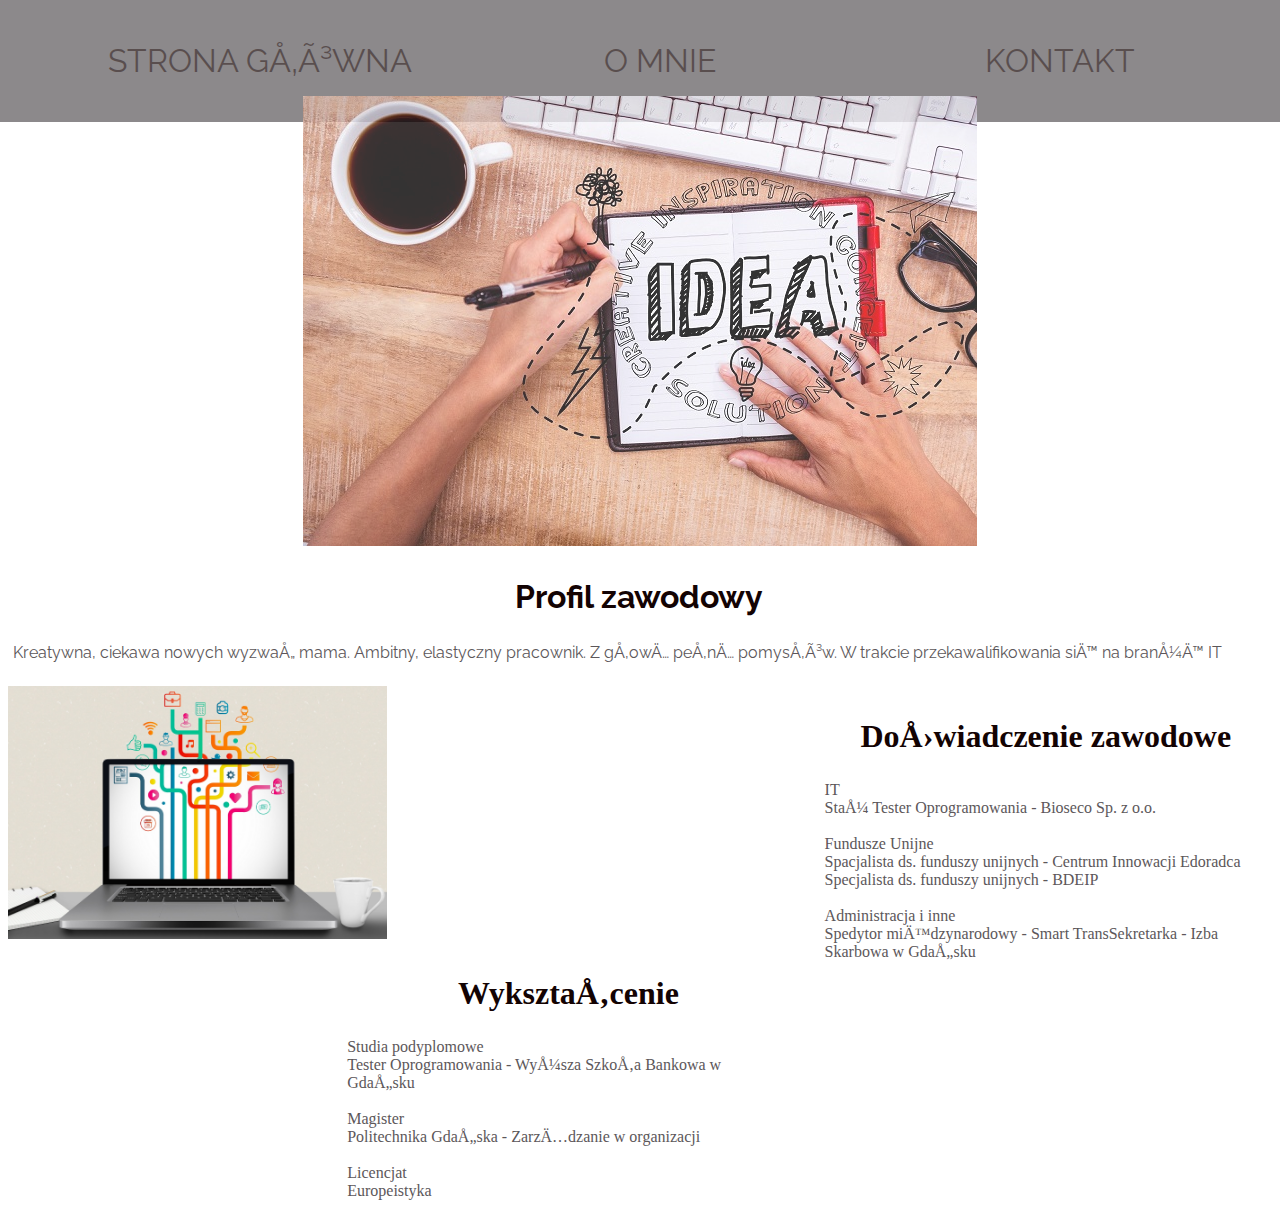
==== index.html @ 14aa850b "second" ====
<!DOCTYPE html>
    <head>
        <link rel="stylesheet" href="https://maxcdn.bootstrapcdn.com/bootstrap/4.0.0-beta.2/css/bootstrap.min.css" integrity="sha384-PsH8R72JQ3SOdhVi3uxftmaW6Vc51MKb0q5P2rRUpPvrszuE4W1povHYgTpBfshb" crossorigin="anonymous">
        <meta  content="charset=utf-8"/>
        <link rel="stylesheet" href="css/style.css"/>
        <link href="https://fonts.googleapis.com/css?family=Raleway" rel="stylesheet" type="text/css">
        <title>Magda Bielawska</title>
    </head>
    <body>
      <div>
        <nav id="menu">    
            <ul>
            <li><a href="projekt.html">Strona główna</a></li>
            <li><a href="CV.html">O mnie</a></li>
            <li><a href="kontakt.html">Kontakt</a></li>
            </ul>
        </nav>
        <div>
            <img responsive src="image/idea.jpg" class = "obraz"/>
        </div> 


        <div class="container"> 
            <div id="box_news">
            <h2>Profil zawodowy</h2>
            <p class="about">Kreatywna, ciekawa nowych wyzwań mama. Ambitny, elastyczny pracownik. Z głową pełną pomysłów. W trakcie przekawalifikowania się na branżę IT </p>
            </div>
            <div id="photo">
                <img responsive src="image/laptop.jpg" id="laptop">
            </div>
        <div id="box_sidebar">
            <h2>Doświadczenie zawodowe</h2>
            <a href="CV.html">IT</a> <br />
            <span>Staż Tester Oprogramowania - Bioseco Sp. z o.o.</span>
            <br /><br />
            <a href="CV.html">Fundusze Unijne</a> <br />
            <span>Spacjalista ds. funduszy unijnych - Centrum Innowacji Edoradca</span>
            <span>Specjalista ds. funduszy unijnych - BDEIP</span>
            <br /><br />
            <a href="CV.html">Administracja i inne</a> <br />
            <span>Spedytor międzynarodowy - Smart Trans</span><span>Sekretarka - Izba Skarbowa w Gdańsku</span>
        </div>
        <div id="box_sidebar">
            <h2>Wykształcenie</h2>
            <a href="CV.html">Studia podyplomowe</a> <br />
            <span>Tester Oprogramowania - Wyższa Szkoła Bankowa w Gdańsku</span>
            <br /><br />
            <a href="CV.html">Magister</a> <br />
            <span>Politechnika Gdańska - Zarządzanie w organizacji</span>
            <br /><br />
            <a href="CV.html">Licencjat</a> <br />
            <span>Europeistyka</span>
        </div>    
      </div>
  </div>

 </body>
</html>
---- css/style.css ----
body {
	background-image: url("C:/Users/cosinus/Desktop/projekt/background.jpg");
	}

a {
	color: #5c575a;
	text-decoration: none;
}

p {
	color: #5c575a;
}

a:hover {
	text-decoration: none;
	color: #dbdbdb;
}
.about {
	text-align: center;
	font-size: 1.3em;
}
.obraz {
	display: block; 
	margin: 6em auto 0 auto;
	opacity: 0.8;
}
#laptop{
	width: 100%;
	margin: 0 auto;
	border-radius: 10 10 10 10;
}

#menu {
  text-align: center;
  position: fixed;
  width: 100%;
  top: 0;
  left: 0;
  right: 0;
  background-color: #5c575a;
  font-size: 2em;
  opacity: 0.7;
  }
#menu ul {
  list-style: none; }

#menu ul li {
  display: inline-block;
  width: 30%;
  position: relative;
  padding: 10px 10px 10px 10px; }

#menu a {
	color: #130303;
	font-size: 1em;
	text-decoration: none;
	text-transform: uppercase;
	font-family: "Raleway", sans-serif;
}

#menu a:hover {
	color: 	#dbdbdb;
}
#photo {
	width:30%;
	float: left;
	display: block;

}

#box_news {
	float: left;
	width: 99%;
	padding: 5px;
	font-family: "Raleway", sans-serif;
	
}

#box_news h2, #box_sidebar h2 {
	font-size: 2em;
	text-transform: none;
	color: #130303;
	font-weight: bold;
}

#box_news p, #box_sidebar p {
	color: 	#5c575a;
	line-height: 1.5em;
	text-align: justify;
	font-size: 1em;
}

#box_sidebar {
	width: 35%;
	float: right;
	padding: 5px;
	padding-left: 30px;
}

#box_sidebar a {
	color: 	#5c575a;
	font-size: 1em;
}

#box_sidebar span {
	color: 	#5c575a;
	padding-top: 10px;
}

#container {
	margin-bottom: 10px;
	width: 100%;
}

h2 {
	font-size: 2em;
	font-weight:bold;
	color: #130303;
	text-align: center;
}

footer {
  margin-top: 5%;
  color: color: #130303;
  font: 1.4em italic;
  font-family: "Raleway", sans-serif;
  border-top: solid 5px dotted #5c575a;
  text-align: right;
  width:98%;
}

@media screen and (max-width: 600px) {
  body {
    font-size: 0.5em;
  }
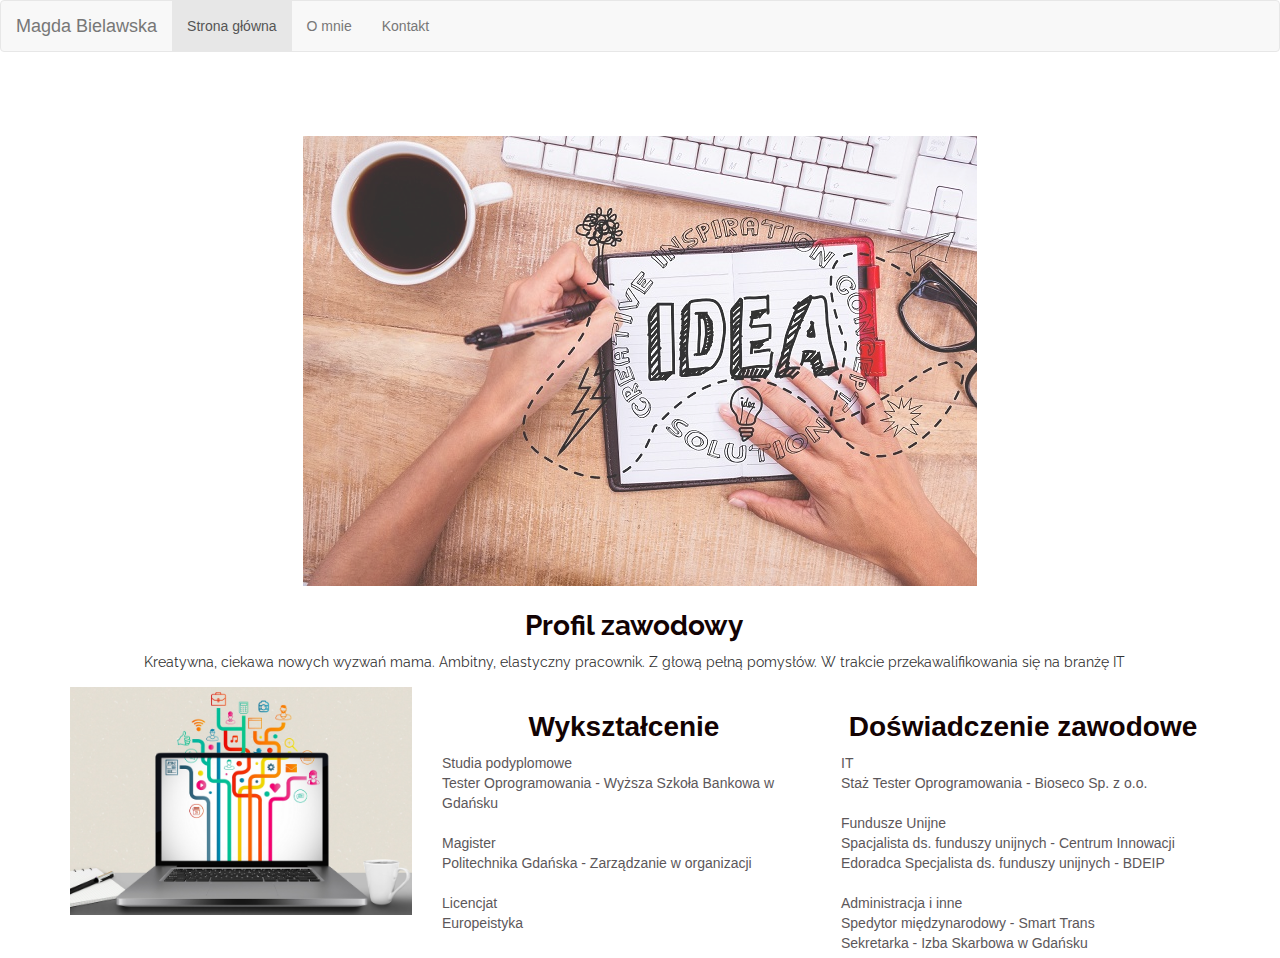
==== commit b63e9a1f: "Add files via upload" ====
--- a/index.html
+++ b/index.html
@@ -1,58 +1,63 @@
-<!DOCTYPE html>
-    <head>
-        <link rel="stylesheet" href="https://maxcdn.bootstrapcdn.com/bootstrap/4.0.0-beta.2/css/bootstrap.min.css" integrity="sha384-PsH8R72JQ3SOdhVi3uxftmaW6Vc51MKb0q5P2rRUpPvrszuE4W1povHYgTpBfshb" crossorigin="anonymous">
-        <meta  content="charset=utf-8"/>
-        <link rel="stylesheet" href="css/style.css"/>
-        <link href="https://fonts.googleapis.com/css?family=Raleway" rel="stylesheet" type="text/css">
-        <title>Magda Bielawska</title>
-    </head>
-    <body>
-      <div>
-        <nav id="menu">    
-            <ul>
-            <li><a href="projekt.html">Strona główna</a></li>
-            <li><a href="CV.html">O mnie</a></li>
-            <li><a href="kontakt.html">Kontakt</a></li>
-            </ul>
-        </nav>
-        <div>
-            <img responsive src="image/idea.jpg" class = "obraz"/>
-        </div> 
-
-
-        <div class="container"> 
-            <div id="box_news">
-            <h2>Profil zawodowy</h2>
-            <p class="about">Kreatywna, ciekawa nowych wyzwań mama. Ambitny, elastyczny pracownik. Z głową pełną pomysłów. W trakcie przekawalifikowania się na branżę IT </p>
-            </div>
-            <div id="photo">
-                <img responsive src="image/laptop.jpg" id="laptop">
-            </div>
-        <div id="box_sidebar">
-            <h2>Doświadczenie zawodowe</h2>
-            <a href="CV.html">IT</a> <br />
-            <span>Staż Tester Oprogramowania - Bioseco Sp. z o.o.</span>
-            <br /><br />
-            <a href="CV.html">Fundusze Unijne</a> <br />
-            <span>Spacjalista ds. funduszy unijnych - Centrum Innowacji Edoradca</span>
-            <span>Specjalista ds. funduszy unijnych - BDEIP</span>
-            <br /><br />
-            <a href="CV.html">Administracja i inne</a> <br />
-            <span>Spedytor międzynarodowy - Smart Trans</span><span>Sekretarka - Izba Skarbowa w Gdańsku</span>
-        </div>
-        <div id="box_sidebar">
-            <h2>Wykształcenie</h2>
-            <a href="CV.html">Studia podyplomowe</a> <br />
-            <span>Tester Oprogramowania - Wyższa Szkoła Bankowa w Gdańsku</span>
-            <br /><br />
-            <a href="CV.html">Magister</a> <br />
-            <span>Politechnika Gdańska - Zarządzanie w organizacji</span>
-            <br /><br />
-            <a href="CV.html">Licencjat</a> <br />
-            <span>Europeistyka</span>
-        </div>    
-      </div>
-  </div>
-
- </body>
-</html>
+<!DOCTYPE html>
+    <head>
+         <link rel="stylesheet" href="https://maxcdn.bootstrapcdn.com/bootstrap/3.3.7/css/bootstrap.min.css">
+         <script src="https://ajax.googleapis.com/ajax/libs/jquery/3.2.1/jquery.min.js"></script>
+         <script src="https://maxcdn.bootstrapcdn.com/bootstrap/3.3.7/js/bootstrap.min.js"></script>
+        <link rel="stylesheet" href="css/style.css"/>
+        <link href="https://fonts.googleapis.com/css?family=Raleway" rel="stylesheet" type="text/css">
+        <title>Magda Bielawska</title>
+    </head>
+    <body>
+   <nav class="navbar navbar-default">
+  <div class="container-fluid">
+    <div class="navbar-header">
+      <a class="navbar-brand" href="index.html">Magda Bielawska</a>
+    </div>
+    <ul class="nav navbar-nav">
+      <li class="active"><a href="index.html">Strona główna</a></li>
+      <li><a href="CV.html">O mnie</a></li>
+      <li><a href="kontakt.html">Kontakt</a></li>
+    </ul>
+  </div>
+</nav>
+        <div>
+            <img src="image/idea.jpg" class = "obraz"/>
+        </div> 
+
+
+        <div class="container"> 
+            <div id="box_news">
+            <h2>Profil zawodowy</h2>
+            <p class="about"><center>Kreatywna, ciekawa nowych wyzwań mama. Ambitny, elastyczny pracownik. Z głową pełną pomysłów. W trakcie przekawalifikowania się na branżę IT </center> </p>
+            </div>
+            <div id="photo">
+                <img responsive src="image/laptop.jpg" id="laptop">
+            </div>
+        <div id="box_sidebar">
+            <h2>Doświadczenie zawodowe</h2>
+            <a href="CV.html">IT</a> <br />
+            <span>Staż Tester Oprogramowania - Bioseco Sp. z o.o.</span>
+            <br /><br />
+            <a href="CV.html">Fundusze Unijne</a> <br />
+            <span>Spacjalista ds. funduszy unijnych - Centrum Innowacji Edoradca</span>
+            <span>Specjalista ds. funduszy unijnych - BDEIP</span>
+            <br /><br />
+            <a href="CV.html">Administracja i inne</a> <br />
+            <span>Spedytor międzynarodowy - Smart Trans</span><br /><span>Sekretarka - Izba Skarbowa w Gdańsku</span>
+        </div>
+        <div id="box_sidebar">
+            <h2>Wykształcenie</h2>
+            <a href="CV.html">Studia podyplomowe</a> <br />
+            <span>Tester Oprogramowania - Wyższa Szkoła Bankowa w Gdańsku</span>
+            <br /><br />
+            <a href="CV.html">Magister</a> <br />
+            <span>Politechnika Gdańska - Zarządzanie w organizacji</span>
+            <br /><br />
+            <a href="CV.html">Licencjat</a> <br />
+            <span>Europeistyka</span>
+        </div>    
+      </div>
+  </div>
+
+ </body>
+</html>
